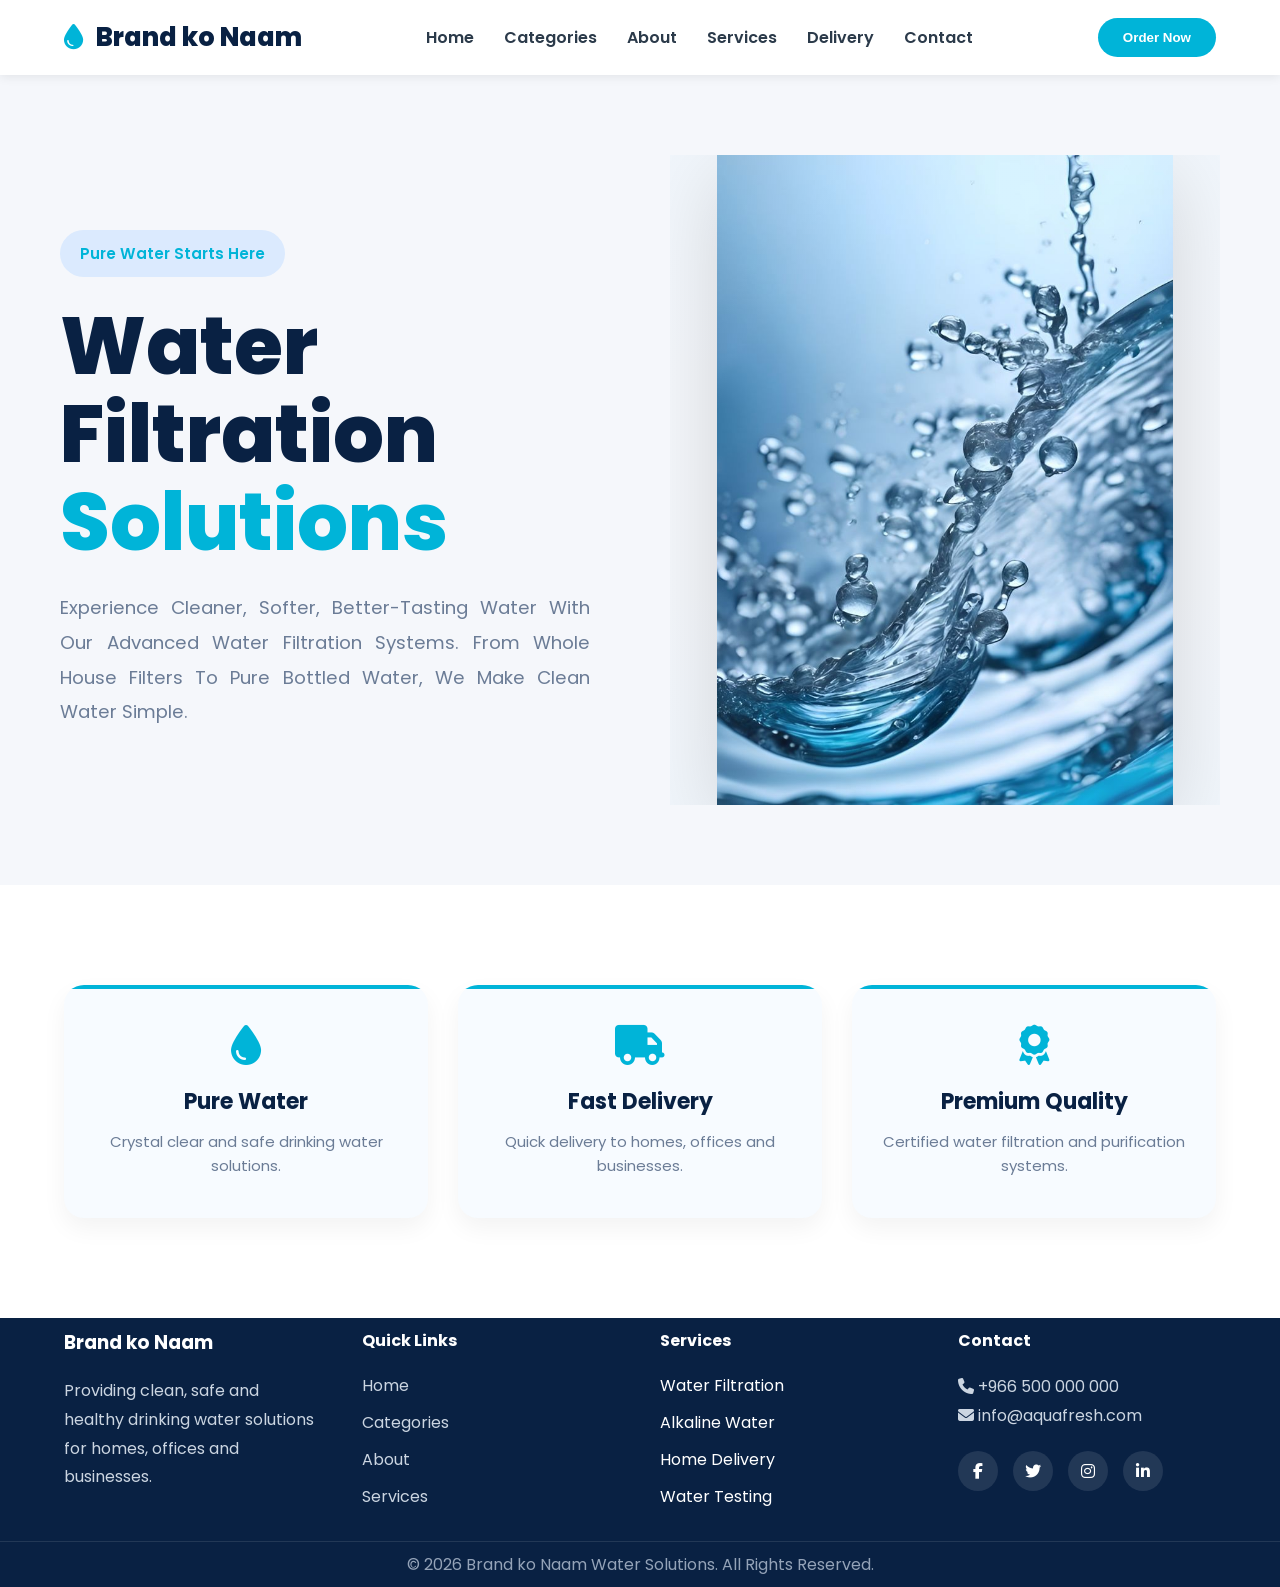
==== watersupply/index.html @ fce623cb "Add files via upload" ====
<!DOCTYPE html>
<html lang="en">

<head>

    <meta charset="UTF-8">

    <meta name="viewport"
          content="width=device-width, initial-scale=1.0">

    <title>
        AquaFresh Water Solutions
    </title>

    <link href="https://fonts.googleapis.com/css2?family=Poppins:wght@300;400;500;600;700;800&display=swap"
          rel="stylesheet">

    <link rel="stylesheet"
          href="https://cdnjs.cloudflare.com/ajax/libs/font-awesome/6.4.0/css/all.min.css">

    <link rel="stylesheet"
          href="css/main.css">

    <link rel="stylesheet"
          href="css/hero.css">

    <link rel="stylesheet"
          href="css/responsive.css">

          <link rel="stylesheet" href="css/homefeatures.css">

</head>

<body>

    <!-- HEADER -->

    <header class="main-header">

        <div class="container header-container">

            <div class="logo">

                <i class="fas fa-tint"></i>

                Brand ko Naam

            </div>

            <nav class="navbar">

                <a href="index.html">
                    Home
                </a>

                <a href="html/categories.html">
                    Categories
                </a>

                <a href="html/about.html">
                    About
                </a>

                <a href="html/services.html">
                    Services
                </a>

                <a href="html/delivery.html">
                    Delivery
                </a>

                <a href="html/contact.html">
                    Contact
                </a>

            </nav>

            <button class="header-btn">
                Order Now
            </button>

        </div>

    </header>

    <!-- HERO SECTION -->

    <section class="hero">

    <div class="hero-container">

        <!-- Left Content -->

        <div class="hero-content">

            <div class="hero-badge">
                Pure Water Starts Here
            </div>

            <h1 class="hero-title">
                Water Filtration
                <br>
                <span class="text-cyan">
                    Solutions
                </span>
            </h1>

            <p class="hero-lead">

                Experience Cleaner, Softer, Better-Tasting Water With
                Our Advanced Water Filtration Systems. From Whole House
                Filters To Pure Bottled Water, We Make Clean Water
                Simple.

            </p>

        </div>

        <!-- Right Image -->

        <div class="slider">

    <img src="images/1.jpg"
         class="slide active"
         alt="Water 1">

    <img src="images/2.jpg"
         class="slide"
         alt="Water 2">

    <img src="images/3.jpg"
         class="slide"
         alt="Water 3">

    <img src="images/4.jpg"
         class="slide"
         alt="Water 4">

    <img src="images/5.jpg"
         class="slide"
         alt="Water 5">

</div>

    </div>

</section>

    <!-- FEATURES -->

    <section class="home-features">

        <div class="container">

            <div class="feature-card">

                <i class="fas fa-droplet"></i>

                <h3>
                    Pure Water
                </h3>

                <p>
                    Crystal clear and safe
                    drinking water solutions.
                </p>

            </div>

            <div class="feature-card">

                <i class="fas fa-truck"></i>

                <h3>
                    Fast Delivery
                </h3>

                <p>
                    Quick delivery to homes,
                    offices and businesses.
                </p>

            </div>

            <div class="feature-card">

                <i class="fas fa-award"></i>

                <h3>
                    Premium Quality
                </h3>

                <p>
                    Certified water filtration
                    and purification systems.
                </p>

            </div>

        </div>

    </section>

    <!-- QUICK NAVIGATION -->

 

    <!-- FOOTER -->

    <div id="footer"></div>

    <!-- COUNTER SCRIPT -->

    <script src="../js/counterAnimation.js"></script>

    <!-- LOAD HEADER -->

    <script>

        fetch("html/header.html")

        .then(response => response.text())

        .then(data => {

            document.getElementById(
                "header"
            ).innerHTML = data;

        });

    </script>

    <!-- LOAD FOOTER -->

    <script>

        fetch("html/footer.html")

        .then(response => response.text())

        .then(data => {

            document.getElementById(
                "footer"
            ).innerHTML = data;

        });

    </script>

    <script src="js/main.js"></script>
    <script src="js/slider.js"></script>



    

</body>

</html>
---- watersupply/css/main.css ----
:root{
--navy-blue:#092143;
--sky-blue:#e3f2fd;
--cyan-accent:#00b4d8;
--text-dark:#2b3a4a;
--text-muted:#6b7c96;
--bg-light:#f4f8fc;
--white:#ffffff;
--card-shadow:0 15px 35px rgba(9,33,67,.06);
--border-radius-main:16px;
}

*{
margin:0;
padding:0;
box-sizing:border-box;
}

html{
scroll-behavior:smooth;
}

body{
font-family:'Poppins',sans-serif;
color:var(--text-dark);
overflow-x:hidden;
background:#fff;
}

.container{
width:100%;
max-width:1200px;
margin:auto;
padding:0 24px;
}

.text-center{
text-align:center;
}
.hero-lead{
   
    text-align: left;
}

.text-cyan{
color:var(--cyan-accent);
}

.section-main-title{
font-size:2.25rem;
font-weight:700;
margin-bottom:8px;
}

.section-subtitle{
color:var(--text-muted);
max-width:650px;
margin:auto auto 48px;
}
/* =========================
   HEADER
========================= */

.main-header{
    position:sticky;
    top:0;
    z-index:1000;
    background:white;
    box-shadow:0 2px 10px rgba(0,0,0,.08);
}

.header-container{
    display:flex;
    justify-content:space-between;
    align-items:center;
    padding:18px 24px;
}

.logo{
    font-size:1.6rem;
    font-weight:800;
    color:var(--navy-blue);
}

.logo i{
    color:var(--cyan-accent);
    margin-right:8px;
}

.navbar{
    display:flex;
    gap:30px;
}

.navbar a{
    text-decoration:none;
    color:var(--text-dark);
    font-weight:600;
    transition:.3s;
}

.navbar a:hover{
    color:var(--cyan-accent);
}

.header-btn{
    border:none;
    background:var(--cyan-accent);
    color:white;
    padding:12px 25px;
    border-radius:30px;
    cursor:pointer;
    font-weight:600;
}

/* =========================
   FOOTER
========================= */

.footer{
    background:var(--navy-blue);
    color:white;
    padding-top:10px;
}

.footer-grid{
    display:grid;
    grid-template-columns:repeat(4,1fr);
    gap:40px;
}

.footer-column h3,
.footer-column h4{
    margin-bottom:20px;
}

.footer-column p{
    color:#cbd5e1;
    line-height:1.8;
}

.footer-column ul{
    list-style:none;
}

.footer-column ul li{
    margin-bottom:12px;
}

.footer-column a{
    color:#cbd5e1;
    text-decoration:none;
}

.footer-column a:hover{
    color:white;
}

.social-icons{
    display:flex;
    gap:15px;
    margin-top:20px;
}

.social-icons a{
    width:40px;
    height:40px;
    background:rgba(255,255,255,.1);
    border-radius:50%;
    display:flex;
    justify-content:center;
    align-items:center;
    color:white;
}

.footer-bottom{
    margin-top:20px;
    text-align:center;
    border-top:1px solid rgba(255,255,255,.1);
    padding:10px;
    color:#94a3b8;
}
.hero-product-display{
    border:3px solid red;
}

.main-bottle-img{
    width:400px;
    height:auto;
}
---- watersupply/css/hero.css ----
/* =========================
   HERO SECTION
========================= */

.hero{
    position:relative;
    min-height:90vh;
    display:flex;
    align-items:center;
    padding:80px 0;
    background:#f5f7fb;
    overflow:hidden;
}

.hero-bg-graphic{
    position:absolute;
    top:0;
    right:0;
    width:50%;
    height:100%;

    background:linear-gradient(
        135deg,
        rgba(0,180,216,.1),
        rgba(227,242,253,.6)
    );

    z-index:0;
}

.hero-container{
    width:100%;
    max-width:1400px;
    margin:0 auto;
    padding:0 40px;

    display:grid;
    grid-template-columns:1fr 1fr;
    gap:60px;
    align-items:center;

    position:relative;
    z-index:1;
}

/* =========================
   HERO CONTENT
========================= */

.hero-content{
    padding:20px;
}

.hero-badge{
    display:inline-block;

    padding:12px 20px;

    background:#dbeafe;
    color:#00b4d8;

    border-radius:30px;

    font-size:.95rem;
    font-weight:600;

    margin-bottom:25px;
}

.hero-title{
    font-size:5rem;
    font-weight:800;
    line-height:1.1;

    color:#092143;

    margin-bottom:25px;
}

.hero-lead{
    max-width:650px;

    font-size:1.15rem;
    line-height:1.9;

    color:#6b7c96;

    text-align:justify;
}

/* =========================
   PRODUCT DISPLAY
========================= */

.hero-product-display{
    min-height:700px;

    display:flex;
    justify-content:center;
    align-items:center;

    background:
    radial-gradient(
        circle at center,
        #ffffff 0%,
        #eef8ff 45%,
        #d6efff 100%
    );

    border-radius:30px;
    overflow:hidden;
}

/* =========================
   IMAGE SLIDER
========================= */

.slider{
    position:relative;

    width:100%;
    max-width:550px;
    height:650px;

    overflow:hidden;
}

.slide{
    position:absolute;
    inset:0;

    width:100%;
    height:100%;

    object-fit:contain;

    opacity:0;
    transform:scale(1.05);

    filter:
        drop-shadow(
            0 20px 40px rgba(0,0,0,.15)
        );

    transition:
        opacity 1.5s ease,
        transform 5s ease;
}

.slide.active{
    opacity:1;
    transform:scale(1);
}

/* Soft blend overlay */

.slider::after{
    content:"";

    position:absolute;
    inset:0;

    background:
    radial-gradient(
        circle,
        rgba(255,255,255,0) 55%,
        rgba(214,239,255,.15) 100%
    );

    pointer-events:none;
}

/* =========================
   FLOAT ANIMATION
========================= */

@keyframes float{
    0%,100%{
        transform:translateY(0);
    }

    50%{
        transform:translateY(-15px);
    }
}
---- watersupply/css/responsive.css ----
@media(max-width:1024px){

.hero-product-display{
display:none;
}

.categories-grid{
grid-template-columns:repeat(2,1fr);
}

.products-showcase-grid{
grid-template-columns:repeat(2,1fr);
}

.about-wrapper{
grid-template-columns:1fr;
}

.delivery-grid-layout{
grid-template-columns:1fr;
}

.composition-container{
grid-template-columns:1fr;
}

.text-left,
.text-right{
text-align:center;
}

.justify-start,
.justify-end{
justify-content:center;
}

}

@media(max-width:768px){

.hero-title{
font-size:2.5rem;
}

.cta-flex-layout{
flex-direction:column;
gap:20px;
text-align:center;
}

.form-action-buttons-flex{
flex-direction:column;
}

}

@media(max-width:640px){

.categories-grid{
grid-template-columns:1fr;
}

.products-showcase-grid{
grid-template-columns:1fr;
}

.grid-metrics{
grid-template-columns:1fr;
}

.feature-badges-row{
grid-template-columns:1fr;
}

.hero-title{
font-size:2rem;
}

.flex-bar{
flex-direction:column;
border-radius:12px;
}

.flex-bar input{
width:100%;
}

.btn-action-verify{
padding:15px;
width:100%;
}

.checker-card-block{
padding:25px;
}

.scheduler-interactive-card{
padding:25px;
}

.section-main-title{
font-size:1.8rem;
}

}

@media(max-width:768px){

    .header-container{
        flex-direction:column;
        gap:20px;
    }

    .navbar{
        flex-wrap:wrap;
        justify-content:center;
        gap:15px;
    }

    .footer-grid{
        grid-template-columns:1fr;
        text-align:center;
    }

    .social-icons{
        justify-content:center;
    }
}
---- watersupply/css/homefeatures.css ----
/* FEATURES SECTION */

.home-features{
    padding:100px 0;
    background:#ffffff;
}

.home-features .container{
    max-width:1200px;
    margin:auto;

    display:grid;
    grid-template-columns:repeat(3, 1fr);
    gap:30px;
}

/* FEATURE CARD */

.feature-card{
    background:#f7fbff;
    padding:40px 30px;
    border-radius:20px;

    text-align:center;

    transition:all 0.4s ease;

    box-shadow:0 10px 25px rgba(0,0,0,0.05);

    position:relative;
    overflow:hidden;
}

/* ICON */

.feature-card i{
    font-size:40px;
    color:#00b4d8;
    margin-bottom:20px;

    display:inline-block;
}

/* TITLE */

.feature-card h3{
    font-size:22px;
    margin-bottom:12px;
    color:#092143;
}

/* TEXT */

.feature-card p{
    color:#6b7c96;
    line-height:1.6;
    font-size:15px;
}

/* HOVER EFFECT */

.feature-card:hover{
    transform:translateY(-10px);
    box-shadow:0 20px 40px rgba(0,180,216,0.15);
    background:linear-gradient(135deg,#e6f7ff,#ffffff);
}

/* SMALL TOP ACCENT LINE */

.feature-card::before{
    content:"";
    position:absolute;
    top:0;
    left:0;
    width:100%;
    height:4px;
    background:#00b4d8;
}

@media(max-width: 900px){
    .home-features .container{
        grid-template-columns:1fr;
    }

    .feature-card{
        text-align:left;
    }
}
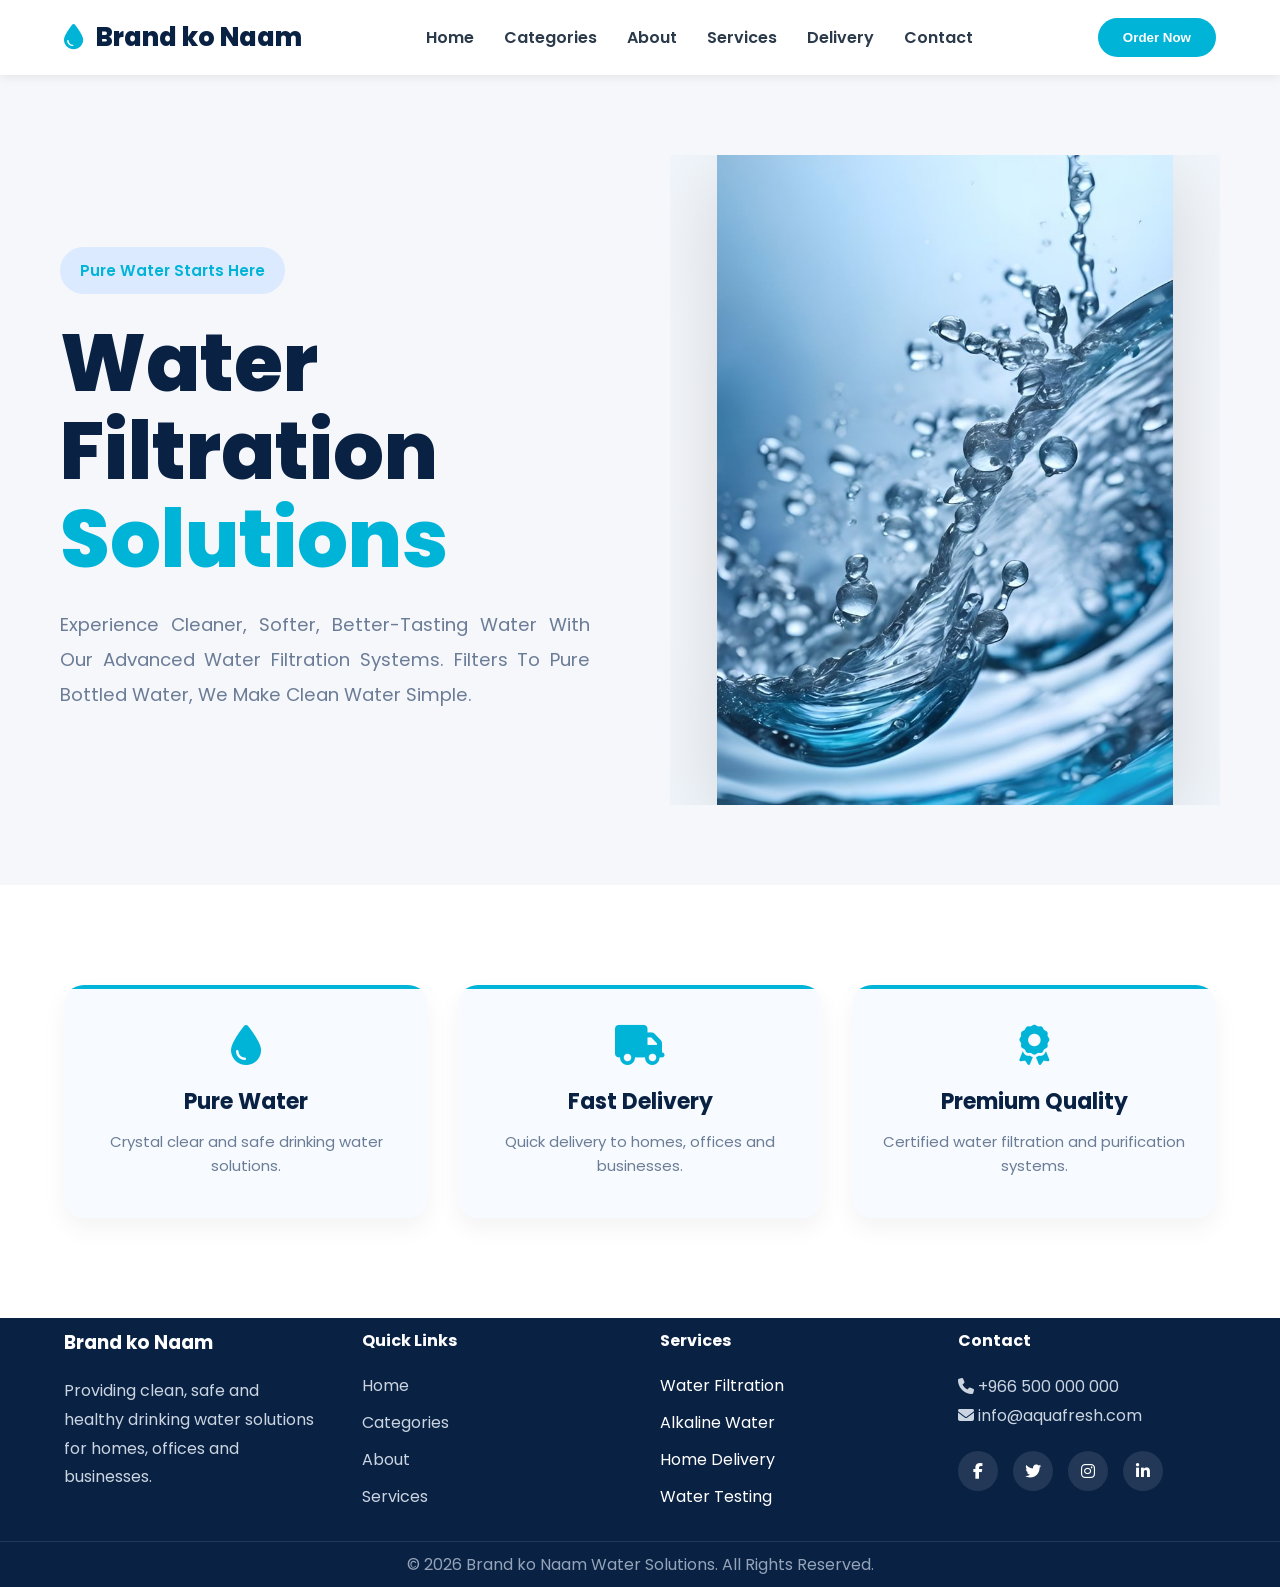
==== commit 7644bb2b: "Simplify water filtration systems description Removed redundant phrase for clarity." ====
--- a/watersupply/index.html
+++ b/watersupply/index.html
@@ -108,7 +108,7 @@
             <p class="hero-lead">
 
                 Experience Cleaner, Softer, Better-Tasting Water With
-                Our Advanced Water Filtration Systems. From Whole House
+                Our Advanced Water Filtration Systems.
                 Filters To Pure Bottled Water, We Make Clean Water
                 Simple.
 
@@ -258,4 +258,4 @@
 
 </body>
 
-</html>+</html>
--- a/watersupply/css/hero.css
+++ b/watersupply/css/hero.css
@@ -182,4 +182,35 @@
     50%{
         transform:translateY(-15px);
     }
-}+}
+
+
+
+/* MOBILE RESPONSIVE */
+@media (max-width: 768px) {
+
+    .hero-container {
+        display: flex;
+        flex-direction: column;
+        align-items: center;
+        text-align: center;
+    }
+
+    .hero-content {
+        order: 1;
+        width: 100%;
+    }
+
+    .slider {
+        order: 2;
+        width: 100%;
+        margin-top: 20px;
+    }
+
+    .slider img {
+        width: 100%;
+        height: auto;
+        object-fit: cover;
+    }
+
+}
